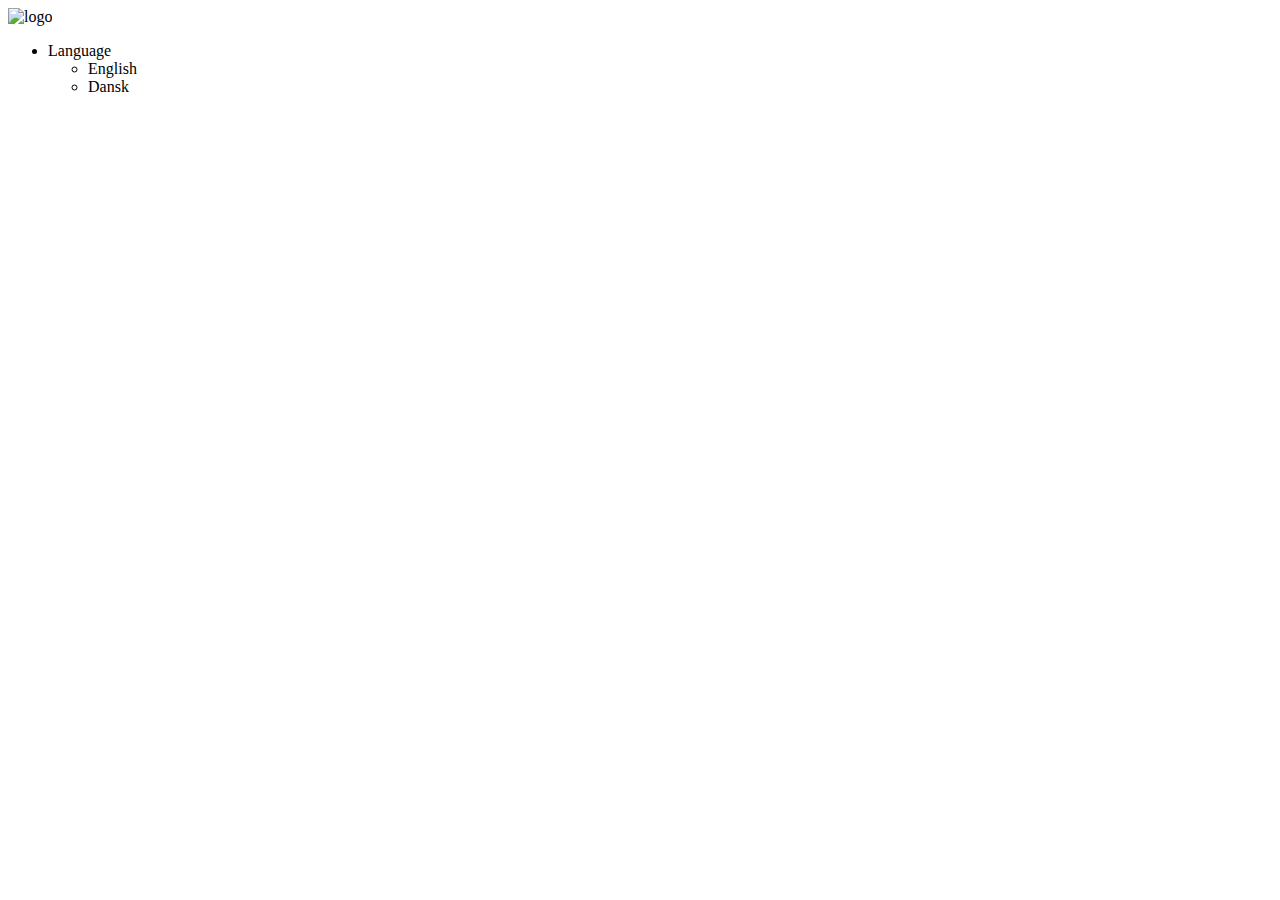
==== Aalborg Christmas Website/cabins.html @ e11cca78 "added cabins.html" ====
<!DOCTYPE html>
<html lang="en">
<head>
    <meta charset="UTF-8">
    <meta http-equiv="X-UA-Compatible" content="IE=edge">
    <meta name="viewport" content="width=device-width, initial-scale=1.0">
    <link rel="stylesheet" href="X" type="text/css">
    <title>Christmas Cabins</title>
</head>
<body>
    
    <!-- Navigation-->
    <header>
        <img src="xlogo" alt="logo">
        <nav>

            <ul>
                <li>Language
                    <ul>
                        <li>English</li>
                        <li>Dansk</li>
                    </ul>
                </li>
            </ul>
        </nav>
    </header>


</body>
</html>
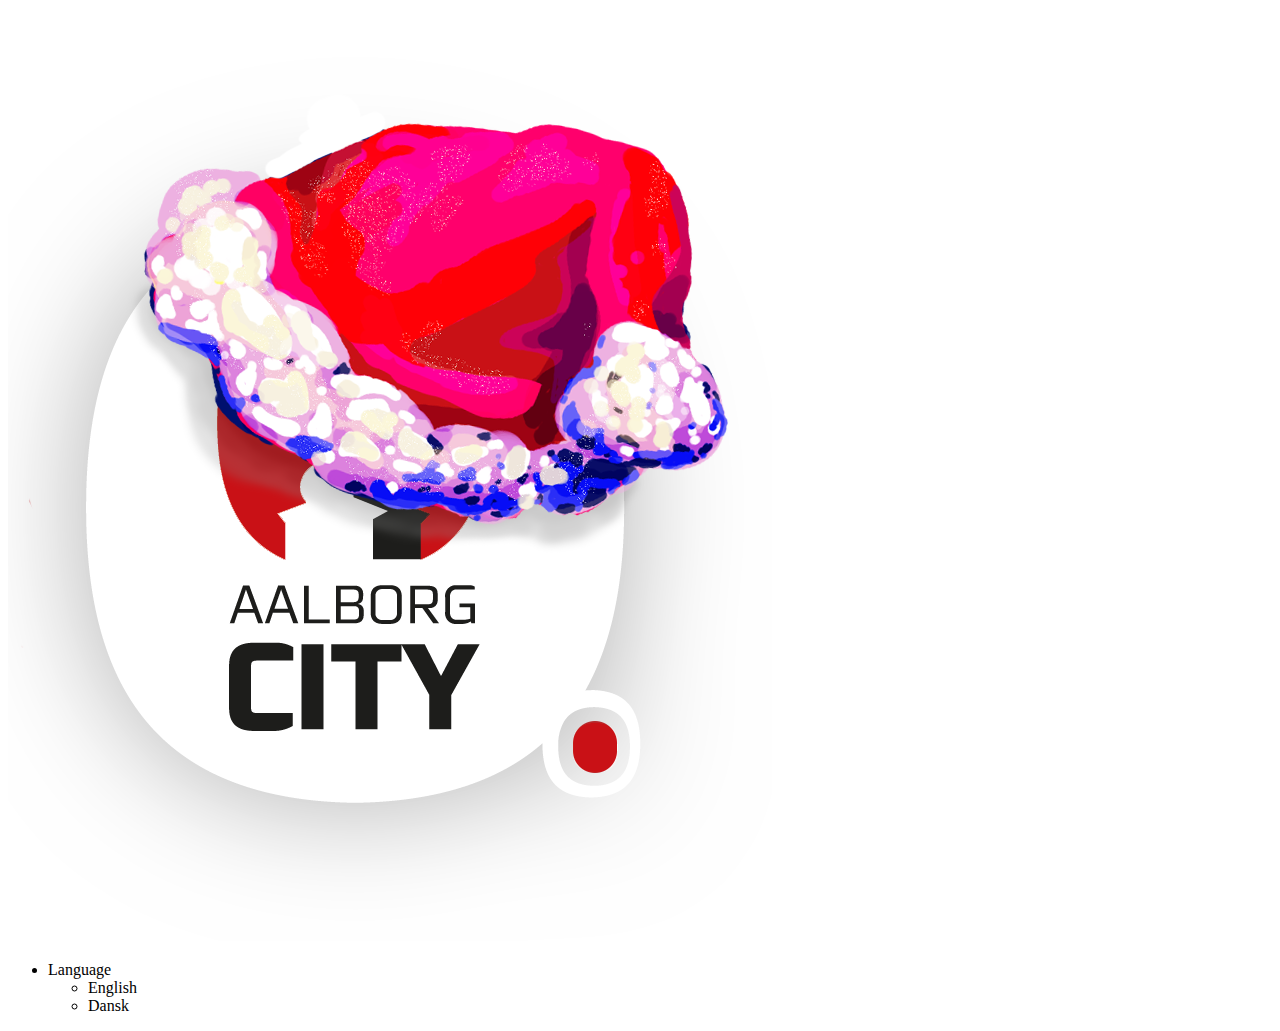
==== commit 0437e018: "Added events, history, place html, css for cabins" ====
--- a/Aalborg Christmas Website/cabins.html
+++ b/Aalborg Christmas Website/cabins.html
@@ -1,30 +1,36 @@
 <!DOCTYPE html>
 <html lang="en">
-<head>
-    <meta charset="UTF-8">
-    <meta http-equiv="X-UA-Compatible" content="IE=edge">
-    <meta name="viewport" content="width=device-width, initial-scale=1.0">
-    <link rel="stylesheet" href="X" type="text/css">
+  <head>
+    <meta charset="UTF-8" />
+    <meta http-equiv="X-UA-Compatible" content="IE=edge" />
+    <meta name="viewport" content="width=device-width, initial-scale=1.0" />
+    <link rel="stylesheet" href="X" type="text/css" />
     <title>Christmas Cabins</title>
-</head>
-<body>
-    
+  </head>
+  <body>
     <!-- Navigation-->
     <header>
-        <img src="xlogo" alt="logo">
-        <nav>
+      <div class="logo-box">
+        <img class="logo" src="icons/AalborgCityLogosantahat.png" alt="logo" />
+      </div>
+      <nav>
+        <ul>
+          <li>
+            Language
+            <ul>
+              <li>English</li>
+              <li>Dansk</li>
+            </ul>
+          </li>
+        </ul>
+      </nav>
+      
+      <figure class="guirland"></figure>
 
-            <ul>
-                <li>Language
-                    <ul>
-                        <li>English</li>
-                        <li>Dansk</li>
-                    </ul>
-                </li>
-            </ul>
-        </nav>
     </header>
 
-
-</body>
-</html>+    <main>
+        <!-- Main Section -->
+    </main>
+  </body>
+</html>
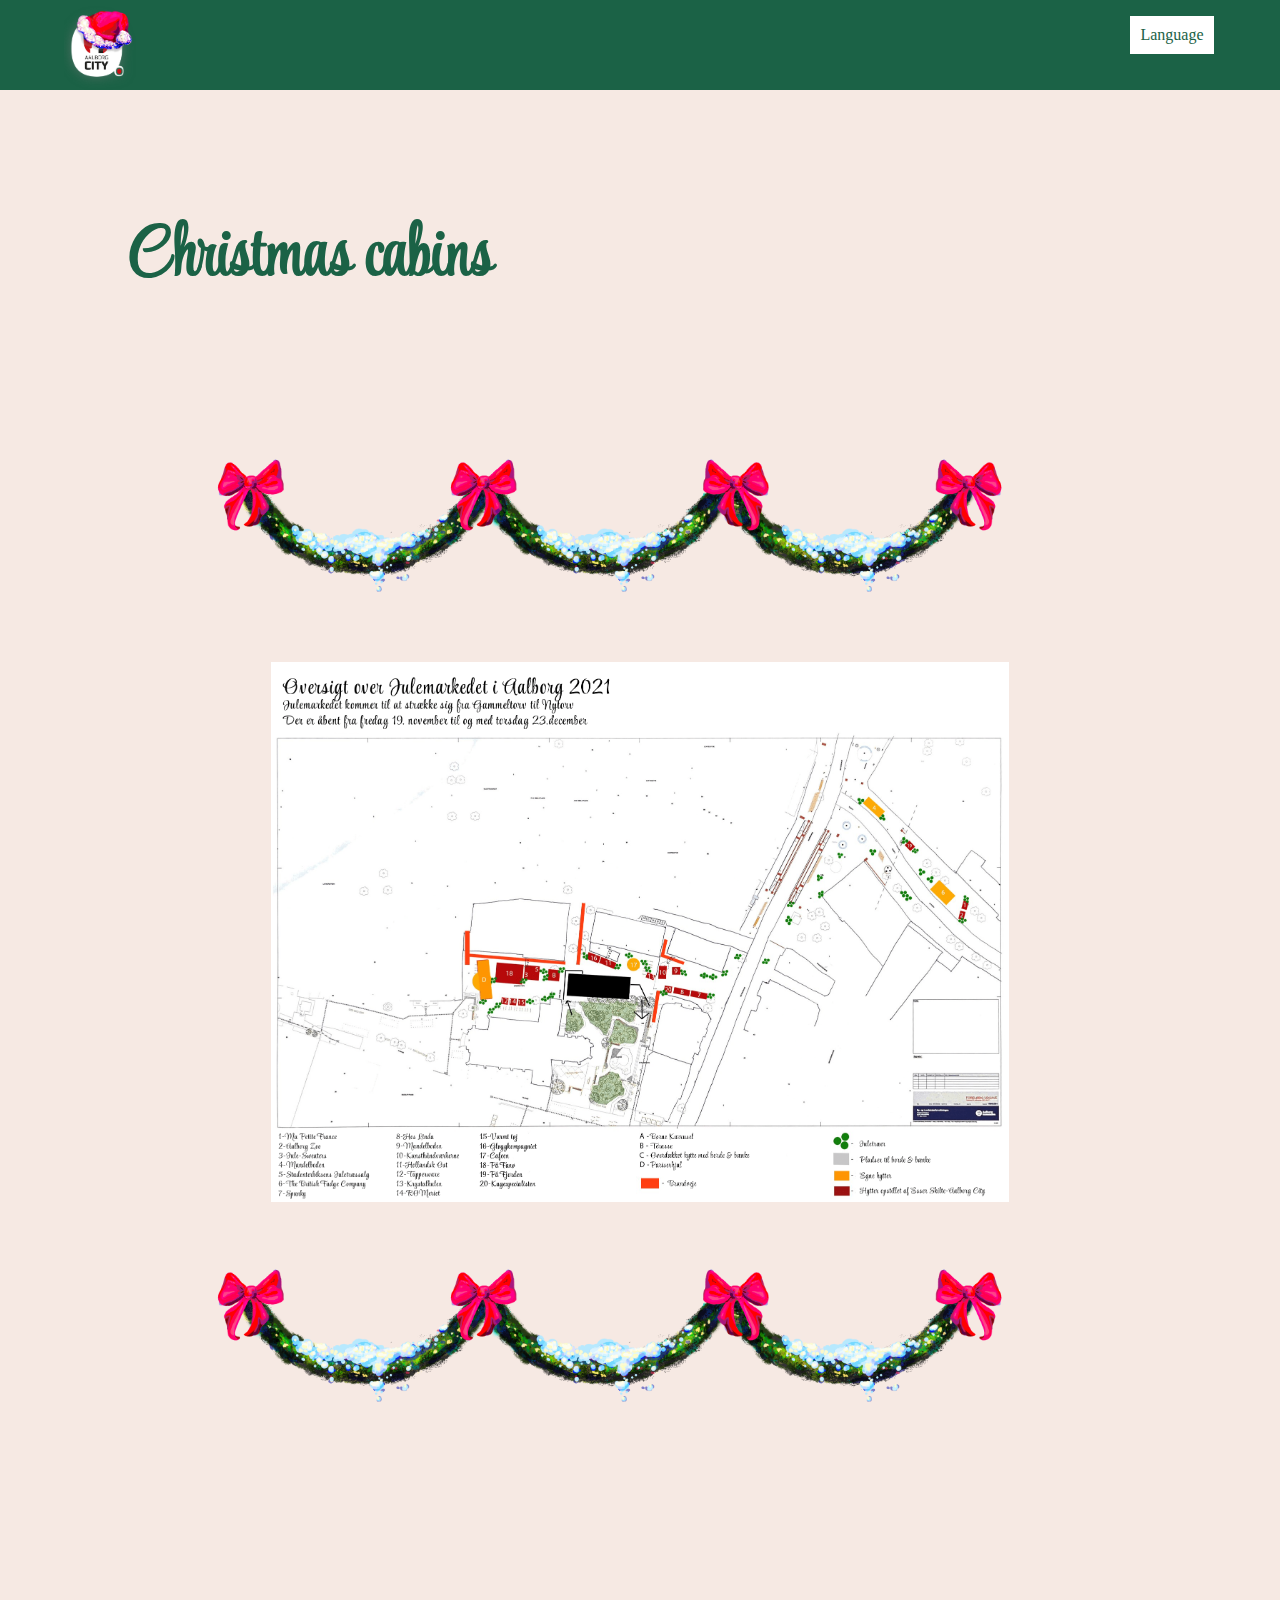
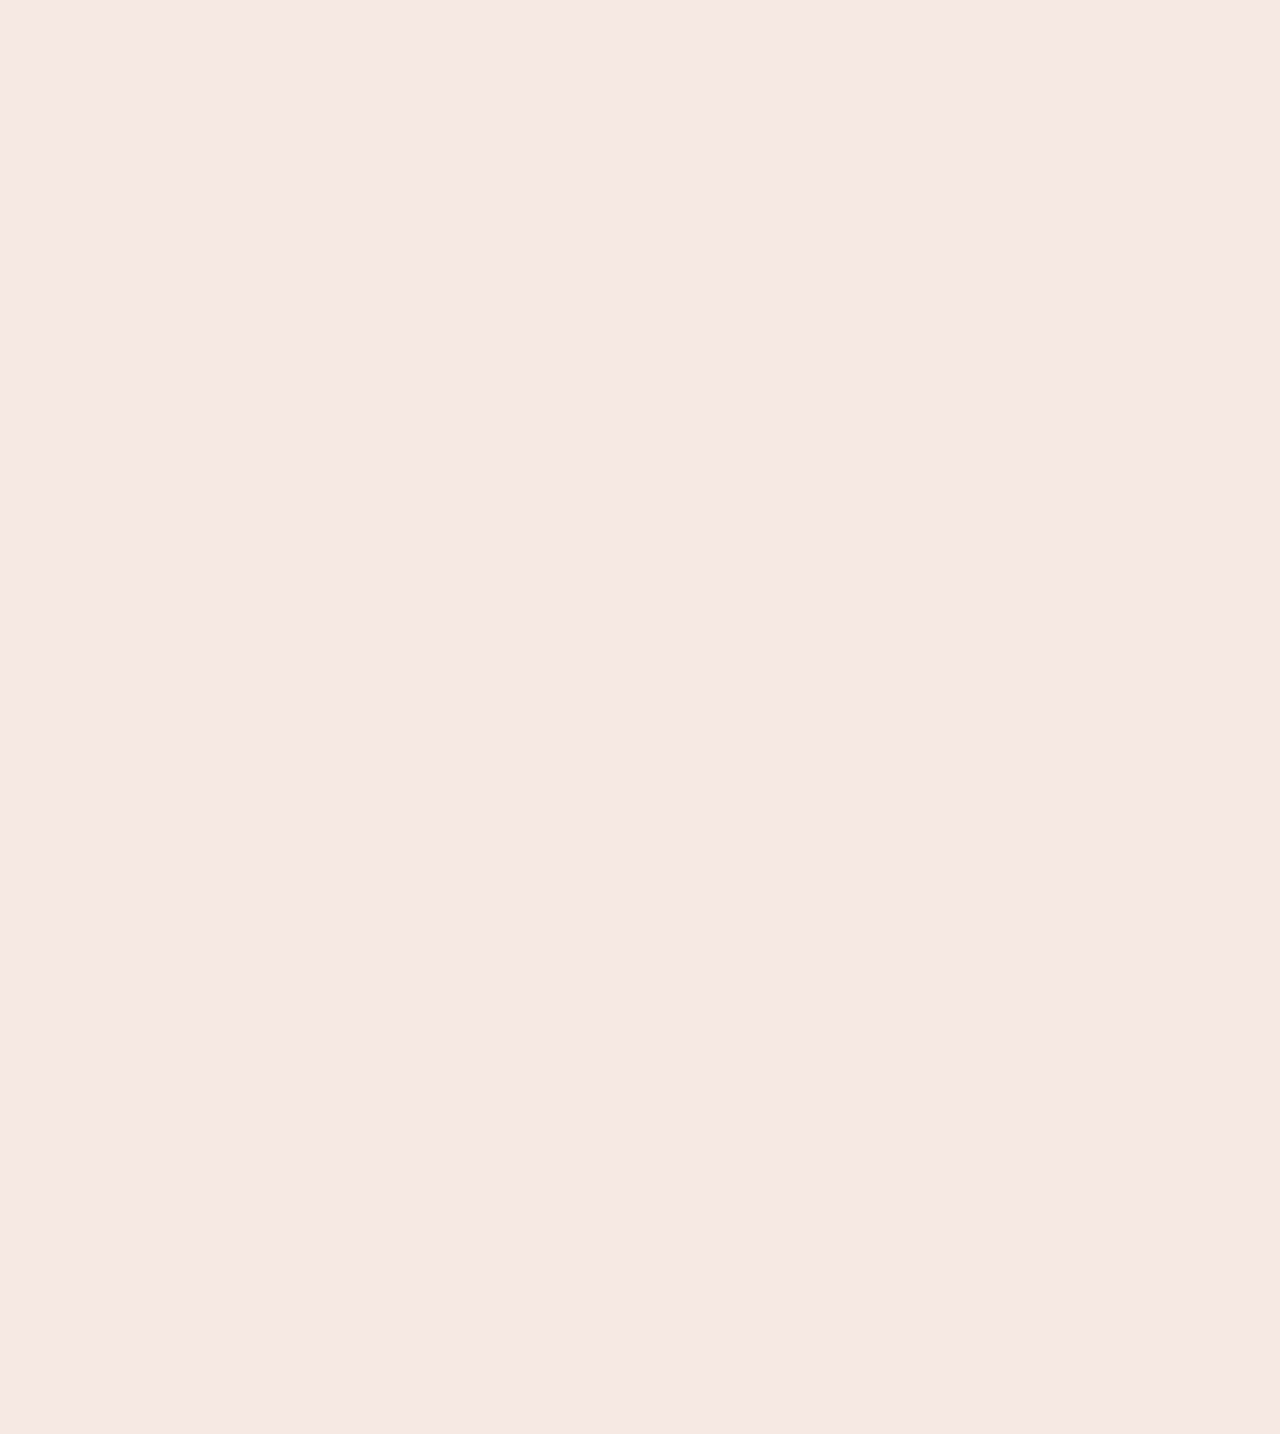
==== commit b2374f97: "added styling to the cabins page" ====
--- a/Aalborg Christmas Website/cabins.html
+++ b/Aalborg Christmas Website/cabins.html
@@ -4,7 +4,7 @@
     <meta charset="UTF-8" />
     <meta http-equiv="X-UA-Compatible" content="IE=edge" />
     <meta name="viewport" content="width=device-width, initial-scale=1.0" />
-    <link rel="stylesheet" href="X" type="text/css" />
+    <link rel="stylesheet" href="css/stylesheet-cabins.css" type="text/css" />
     <title>Christmas Cabins</title>
   </head>
   <body>
@@ -24,13 +24,79 @@
           </li>
         </ul>
       </nav>
-      
-      <figure class="guirland"></figure>
 
     </header>
 
     <main>
-        <!-- Main Section -->
+      <!-- Main Section -->
+      <h1>Christmas cabins</h1>
+      <figure class="guirland one"></figure>
+      <div class="map"><img src="img/mapcomp.png" alt="Aalborg Christmas market map" ></div>
+      <figure class="guirland two"></figure>
+
+      <div class="articles">
+      <article>
+        <figure class="stall-img-1"></figure>
+        <h3 class="stall-heading-1"></h3>
+        <p class="stall-text-1"></p>
+        <a href="" class="stall-button-1"></a>
+      </article>
+      <article>
+        <figure class="stall-img-2"></figure>
+        <h3 class="stall-heading-2"></h3>
+        <p class="stall-text-2"></p>
+        <a href="" class="stall-button-2"></a>
+      </article>
+      <article>
+        <figure class="stall-img-3"></figure>
+        <h3 class="stall-heading-3"></h3>
+        <p class="stall-text-3"></p>
+        <a href="" class="stall-button-3"></a>
+      </article>
+      <article>
+        <figure class="stall-img-4"></figure>
+        <h3 class="stall-heading-4"></h3>
+        <p class="stall-text-4"></p>
+        <a href="" class="stall-button-4"></a>
+      </article>
+      <article>
+        <figure class="stall-img-5"></figure>
+        <h3 class="stall-heading-5"></h3>
+        <p class="stall-text-5"></p>
+        <a href="" class="stall-button-5"></a>
+      </article>
+      <article>
+        <figure class="stall-img-6"></figure>
+        <h3 class="stall-heading-6"></h3>
+        <p class="stall-text-6"></p>
+        <a href="" class="stall-button-6"></a>
+      </article>
+      <article>
+        <figure class="stall-img-7"></figure>
+        <h3 class="stall-heading-7"></h3>
+        <p class="stall-text-7"></p>
+        <a href="" class="stall-button-7"></a>
+      </article>
+      <article>
+        <figure class="stall-img-8"></figure>
+        <h3 class="stall-heading-8"></h3>
+        <p class="stall-text-8"></p>
+        <a href="" class="stall-button-8"></a>
+      </article>
+      <article>
+        <figure class="stall-img-9"></figure>
+        <h3 class="stall-heading-9"></h3>
+        <p class="stall-text-9"></p>
+        <a href="" class="stall-button-9"></a>
+      </article>
+    </div>
     </main>
+    <footer>
+      <section class="icons">
+        <figure class="icon-facebook"><a href=""></a></figure>
+        <figure class="icon-instagram"><a href=""></a></figure>
+        <figure class="icon-web"><a href=""></a></figure>
+      </section>
+    </footer>
   </body>
 </html>
--- a/Aalborg Christmas Website/css/stylesheet-cabins.css
+++ b/Aalborg Christmas Website/css/stylesheet-cabins.css
@@ -0,0 +1,139 @@
+@import url('https://fonts.googleapis.com/css2?family=Style+Script&display=swap');
+
+body {
+  margin: 0;
+  padding: 0;
+  display: grid;
+  grid-template-columns: 10vw 1fr 10vw;
+  grid-template-rows: 10vh 300vh 20vh;
+  grid-template-areas:
+    "header header header"
+    ". main ."
+    "footer footer footer";
+  grid-row-gap: 2rem;
+  background-color: #f6e9e3;
+}
+.guirland {
+  background-image: url(../icons/guirlandsnowy.png);
+  background-repeat: no-repeat;
+  background-size: contain;
+  background-position: center;
+  margin: 0;
+  padding: 0;
+}
+
+/*header*/
+header {
+  grid-area: header;
+  /*position: fixed;*/
+  display: grid;
+  grid-template-columns: 5vw 10vw 1fr 10vw 5vw;
+  grid-template-rows: 1fr 1fr;
+  grid-template-areas:
+    ". logo . language ."
+    ". logo . . .";
+
+  background-color: #1b6246;
+}
+header > nav {
+  grid-area: language;
+}
+
+.logo-box {
+  grid-area: logo;
+}
+.logo {
+  width: 8vh;
+  height: 10vh;
+  justify-self: center;
+}
+
+
+nav ul {
+  list-style-type: none;
+}
+
+nav li {
+  padding: 10px;
+  background-color: #ffffff;
+  justify-self: center;
+  text-align: center;
+  transition: 0.3s ease-in;
+  color: #1b6246;
+}
+
+nav > ul > li > ul > li {
+  margin-top: 15px;
+}
+
+nav > ul > li > ul {
+  display: none;
+}
+
+nav > ul > li:hover {
+  cursor: pointer;
+  background-color: #1b6246;
+  color: #ffffff;
+}
+
+nav > ul > li:hover > ul {
+  display: contents;
+}
+
+nav > ul > li > ul > li:hover {
+  background-color: #1b6246;
+  color: #ffffff;
+}
+
+/*main*/
+main {
+  grid-area: main;
+  
+  display: grid;
+  grid-template-columns: 1fr;
+  grid-template-rows: 30vh 30vh 60vh 30vh 1fr;
+  grid-template-areas: 
+  "title" 
+  "guirland1" 
+  "map" 
+  "guirland2" 
+  "articles";
+}
+
+h1 {
+  grid-area: title;
+  font-size: 70px;
+  color: #1b6246;
+  font-family: "Style Script", cursive;
+  padding: 0;
+  margin: 0;
+  align-self: center;
+}
+
+.guirland.one {
+  grid-area: guirland1;
+}
+.guirland.two {
+    grid-area: guirland2;
+  }
+
+.map {
+  grid-area: map;
+  justify-self: center;
+  margin: 0;
+  padding: 0;
+}
+
+.map > img {
+    max-width: 80vw ;
+    max-height: 60vh;
+  }
+
+.articles {
+  grid-area: articles;
+}
+
+/*footer*/
+footer {
+  grid-area: footer;
+}
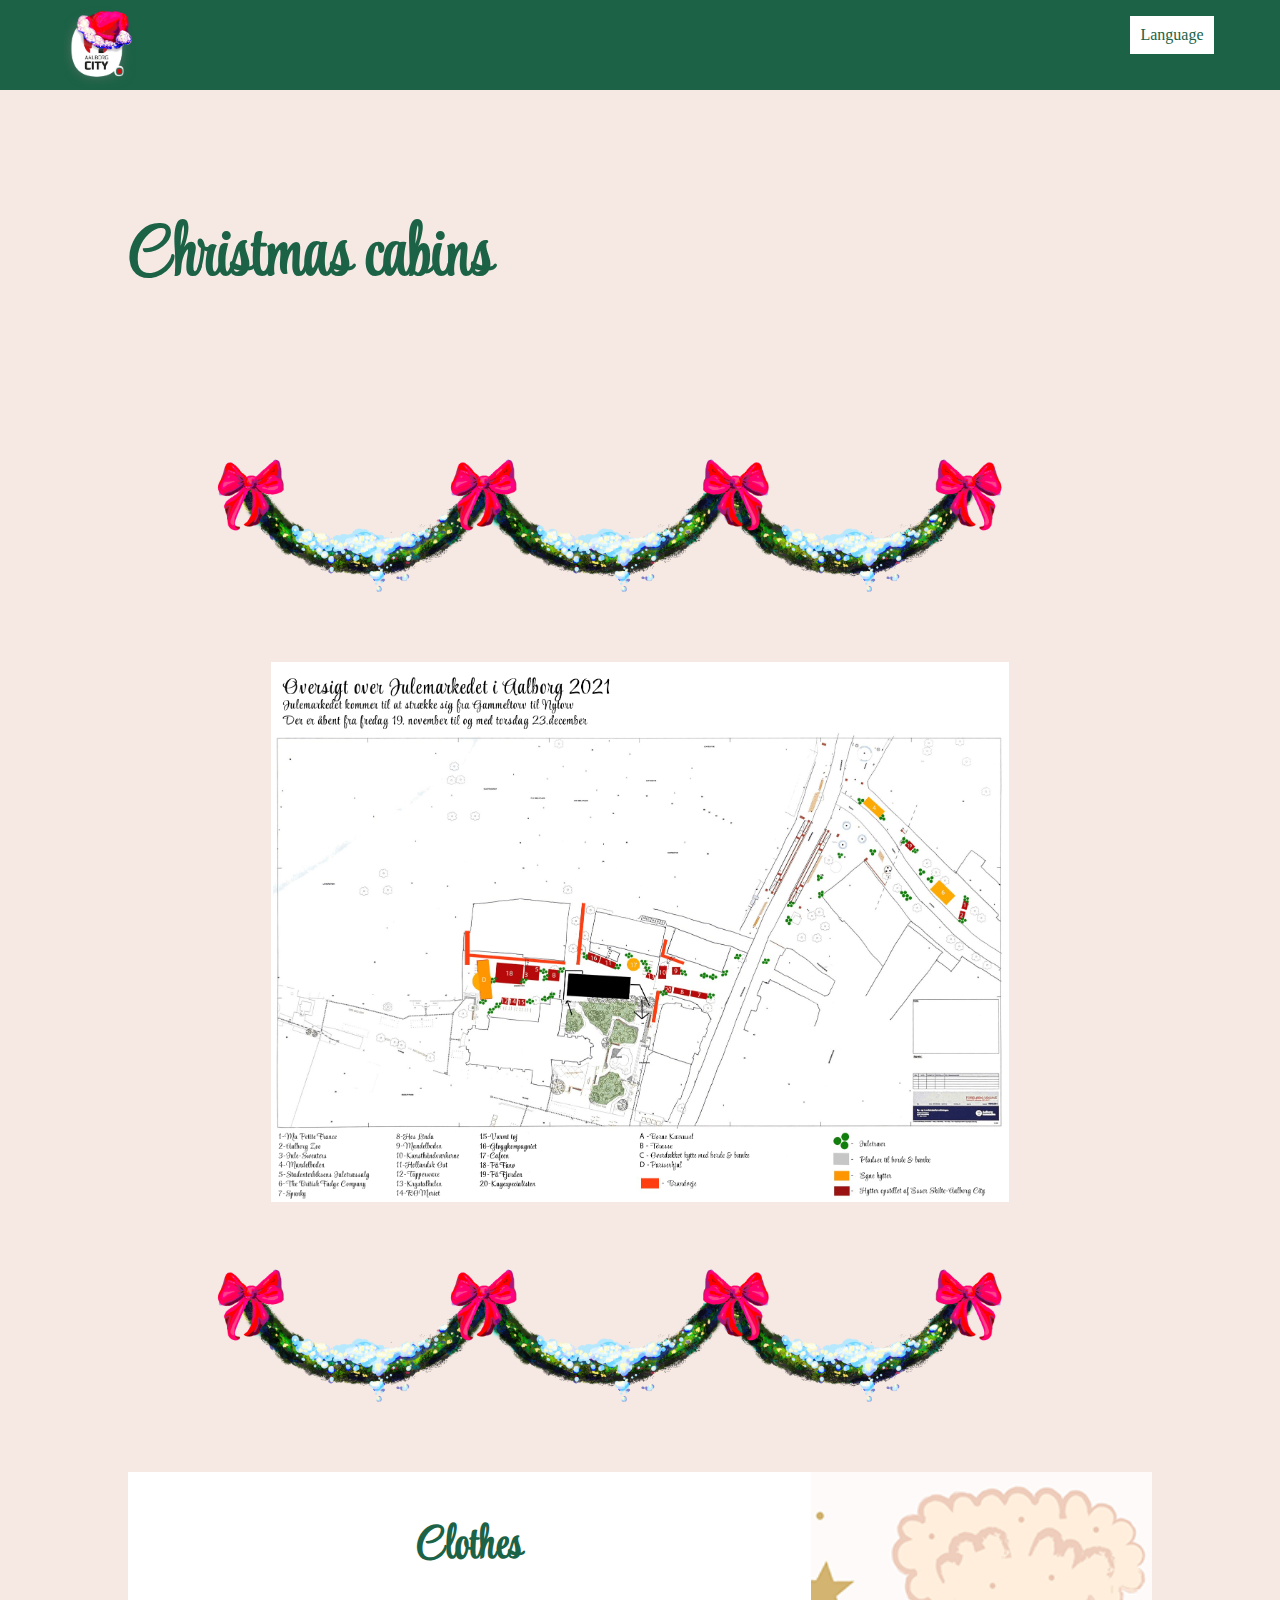
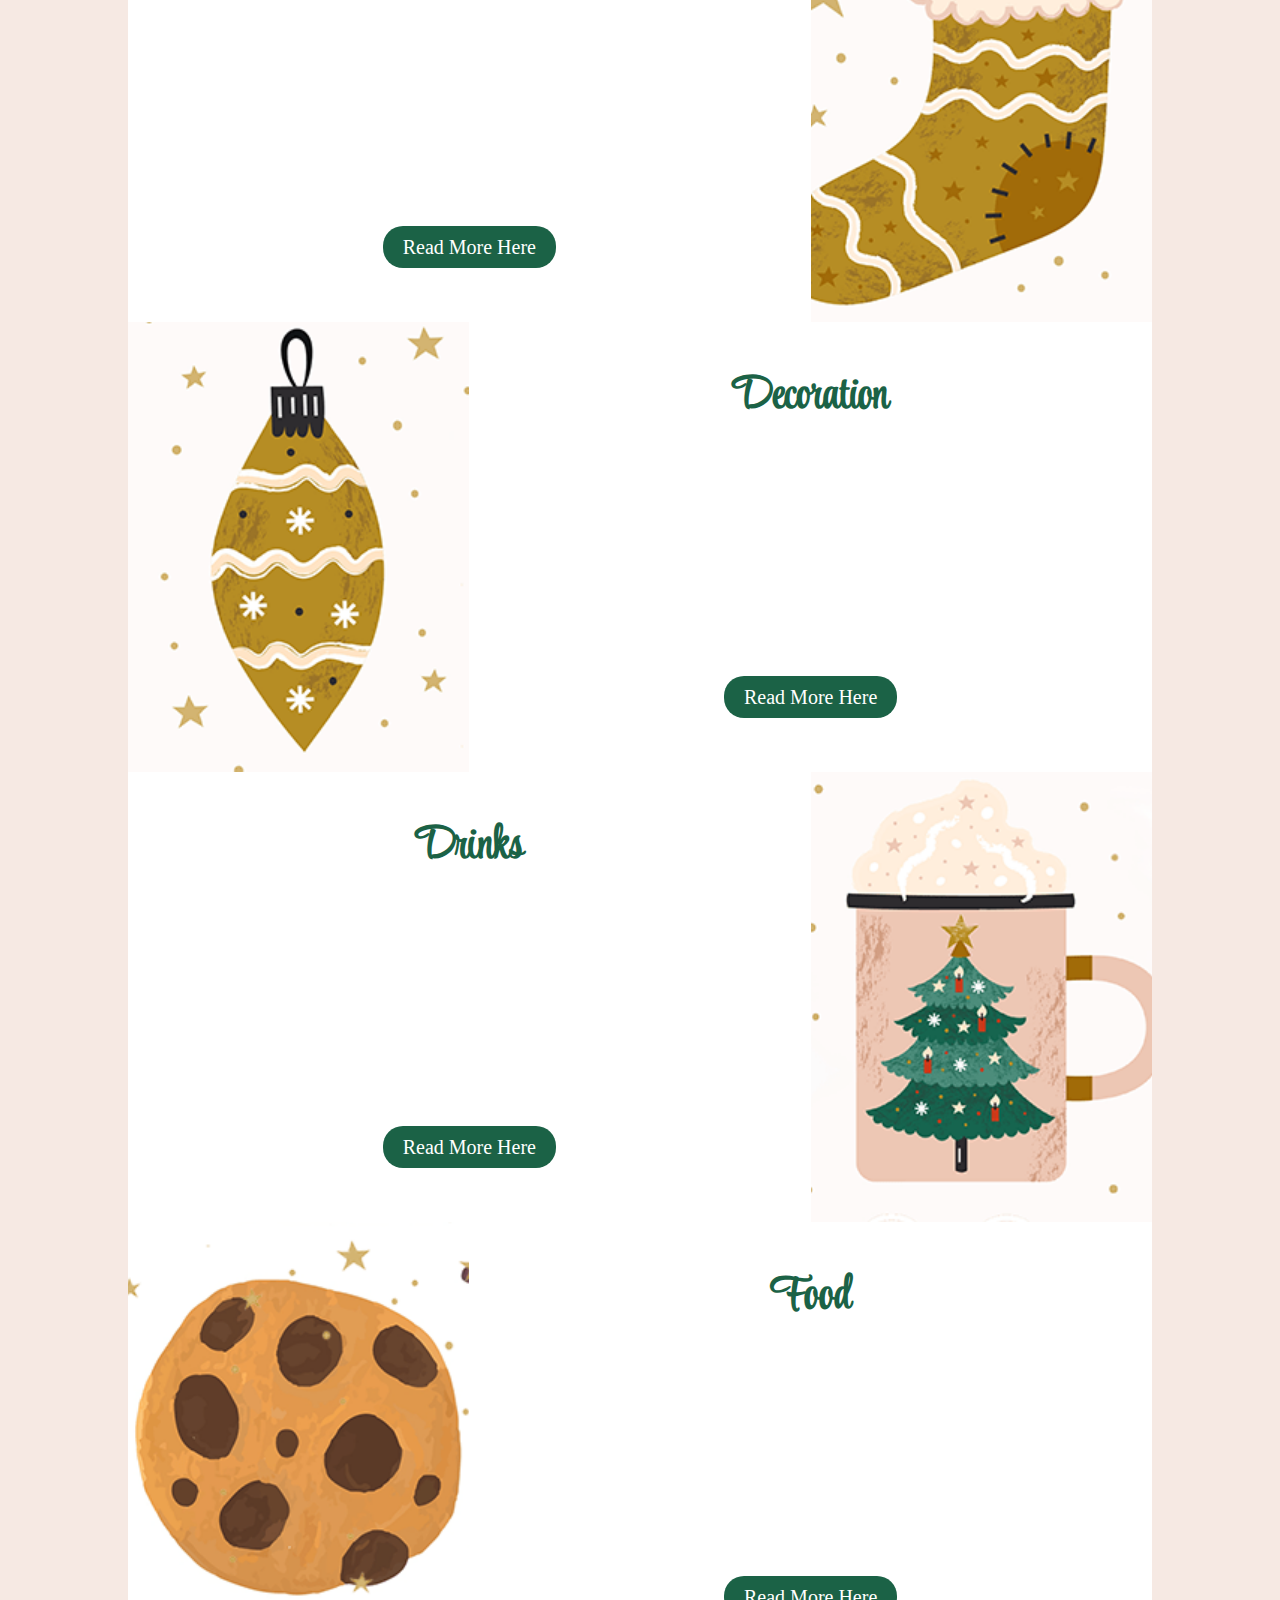
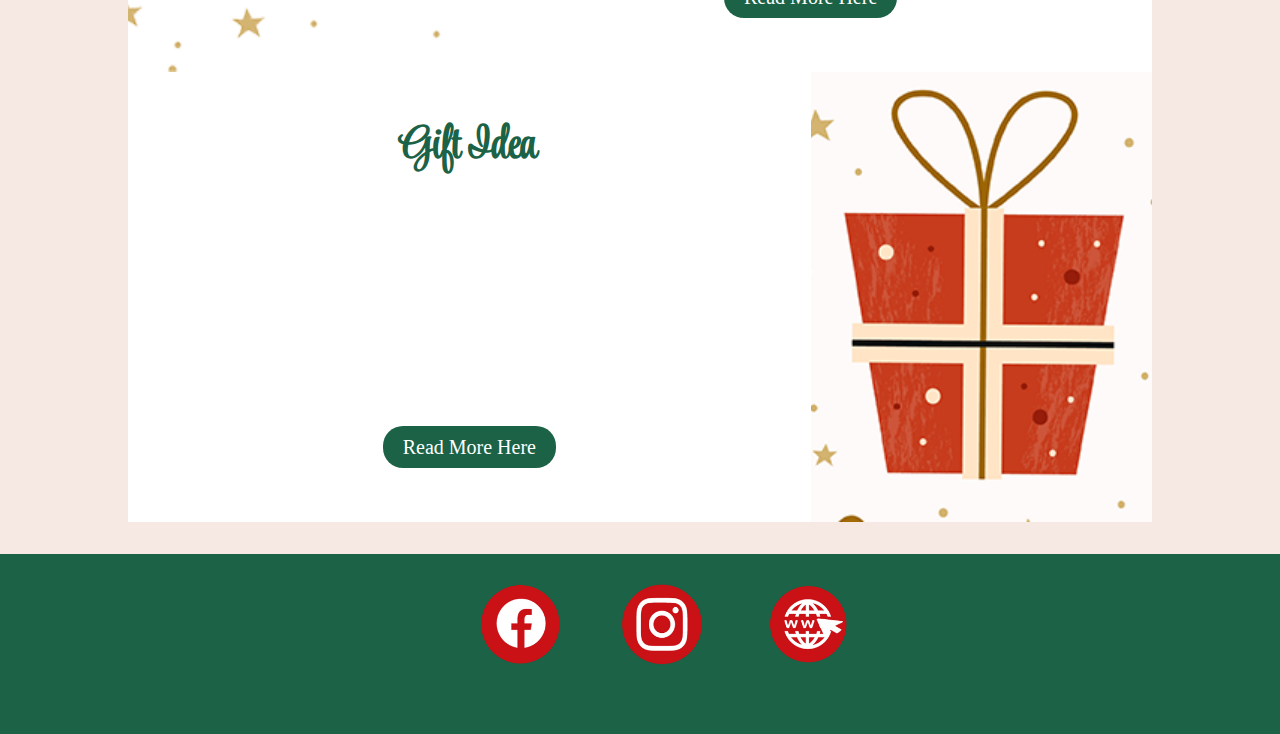
==== commit cfe47212: "added further styling to the cabims page made pages for the rest of the cabin" ====
--- a/Aalborg Christmas Website/cabins.html
+++ b/Aalborg Christmas Website/cabins.html
@@ -35,59 +35,35 @@
       <figure class="guirland two"></figure>
 
       <div class="articles">
-      <article>
+      <article class="article-one">
         <figure class="stall-img-1"></figure>
-        <h3 class="stall-heading-1"></h3>
+        <h3 class="stall-heading">Clothes</h3>
         <p class="stall-text-1"></p>
-        <a href="" class="stall-button-1"></a>
+        <div class="button"><a href="cabins/clothes.html">read more here</a></div>
       </article>
-      <article>
+      <article class="article-two even">
         <figure class="stall-img-2"></figure>
-        <h3 class="stall-heading-2"></h3>
+        <h3 class="stall-heading">Decoration</h3>
         <p class="stall-text-2"></p>
-        <a href="" class="stall-button-2"></a>
+        <div class="button"><a href="cabins/decorations.html">read more here</a></div>
       </article>
-      <article>
+      <article class="article-three">
         <figure class="stall-img-3"></figure>
-        <h3 class="stall-heading-3"></h3>
+        <h3 class="stall-heading">Drinks</h3>
         <p class="stall-text-3"></p>
-        <a href="" class="stall-button-3"></a>
+        <div class="button"><a href="cabins/drinks.html">read more here</a></div>
       </article>
-      <article>
+      <article class="article-four even">
         <figure class="stall-img-4"></figure>
-        <h3 class="stall-heading-4"></h3>
+        <h3 class="stall-heading">Food</h3>
         <p class="stall-text-4"></p>
-        <a href="" class="stall-button-4"></a>
+        <div class="button"><a href="cabins/food.html">read more here</a></div>
       </article>
-      <article>
+      <article class="article-five">
         <figure class="stall-img-5"></figure>
-        <h3 class="stall-heading-5"></h3>
+        <h3 class="stall-heading">Gift Idea</h3>
         <p class="stall-text-5"></p>
-        <a href="" class="stall-button-5"></a>
-      </article>
-      <article>
-        <figure class="stall-img-6"></figure>
-        <h3 class="stall-heading-6"></h3>
-        <p class="stall-text-6"></p>
-        <a href="" class="stall-button-6"></a>
-      </article>
-      <article>
-        <figure class="stall-img-7"></figure>
-        <h3 class="stall-heading-7"></h3>
-        <p class="stall-text-7"></p>
-        <a href="" class="stall-button-7"></a>
-      </article>
-      <article>
-        <figure class="stall-img-8"></figure>
-        <h3 class="stall-heading-8"></h3>
-        <p class="stall-text-8"></p>
-        <a href="" class="stall-button-8"></a>
-      </article>
-      <article>
-        <figure class="stall-img-9"></figure>
-        <h3 class="stall-heading-9"></h3>
-        <p class="stall-text-9"></p>
-        <a href="" class="stall-button-9"></a>
+        <div class="button"><a href="cabins/giftIdeas.html">read more here</a></div>
       </article>
     </div>
     </main>
--- a/Aalborg Christmas Website/css/stylesheet-cabins.css
+++ b/Aalborg Christmas Website/css/stylesheet-cabins.css
@@ -1,11 +1,11 @@
-@import url('https://fonts.googleapis.com/css2?family=Style+Script&display=swap');
+@import url("https://fonts.googleapis.com/css2?family=Style+Script&display=swap");
 
 body {
   margin: 0;
   padding: 0;
   display: grid;
   grid-template-columns: 10vw 1fr 10vw;
-  grid-template-rows: 10vh 300vh 20vh;
+  grid-template-rows: 10vh 400vh 20vh;
   grid-template-areas:
     "header header header"
     ". main ."
@@ -25,7 +25,6 @@
 /*header*/
 header {
   grid-area: header;
-  /*position: fixed;*/
   display: grid;
   grid-template-columns: 5vw 10vw 1fr 10vw 5vw;
   grid-template-rows: 1fr 1fr;
@@ -48,7 +47,6 @@
   justify-self: center;
 }
 
-
 nav ul {
   list-style-type: none;
 }
@@ -88,16 +86,16 @@
 /*main*/
 main {
   grid-area: main;
-  
+
   display: grid;
   grid-template-columns: 1fr;
   grid-template-rows: 30vh 30vh 60vh 30vh 1fr;
-  grid-template-areas: 
-  "title" 
-  "guirland1" 
-  "map" 
-  "guirland2" 
-  "articles";
+  grid-template-areas:
+    "title"
+    "guirland1"
+    "map"
+    "guirland2"
+    "articles";
 }
 
 h1 {
@@ -114,8 +112,8 @@
   grid-area: guirland1;
 }
 .guirland.two {
-    grid-area: guirland2;
-  }
+  grid-area: guirland2;
+}
 
 .map {
   grid-area: map;
@@ -125,15 +123,187 @@
 }
 
 .map > img {
-    max-width: 80vw ;
-    max-height: 60vh;
-  }
+  max-width: 80vw;
+  max-height: 60vh;
+}
 
 .articles {
   grid-area: articles;
+  background-color: #ffffff;
+
+  display: grid;
+  grid-template-columns: 1fr;
+  grid-template-rows: 1fr 1fr 1fr 1fr 1fr;
+  grid-template-areas:
+    "article1"
+    "article2"
+    "article3"
+    "article4"
+    "article5";
+  margin: 0;
+  padding: 0;
+}
+
+main > div > article {
+  display: grid;
+  grid-template-columns: 1fr 1fr 1fr;
+  grid-template-rows: 1fr 1fr 1fr;
+  grid-template-areas:
+    "stall-heading stall-heading stall-img"
+    "stall-text stall-text stall-img"
+    "stall-button stall-button stall-img";
+  margin: 0;
+  padding: 0;
+}
+
+.even {
+  grid-template-areas:
+    "stall-img stall-heading stall-heading"
+    "stall-img stall-text stall-text" "stall-img stall-button stall-button";
+}
+
+.articles > article > h3 {
+  grid-area: stall-heading;
+  font-size: 46px;
+  color: #1b6246;
+  font-family: 'Style Script', cursive;
+  margin: 0;
+  padding: 0;
+  align-self: center;
+  justify-self: center;
+}
+
+.articles > article > p {
+  grid-area: stall-text;
+}
+
+.articles > article > .button {
+  grid-area: stall-button;
+  align-self: center;
+  justify-self: center;
+}
+
+.articles > article > .button > a {
+  text-decoration: none;
+  color: #ffffff;
+  background-color: #1b6246;
+  padding: 10px 20px;
+  border-radius: 20px;
+  transition: 0.3s ease-in;
+  font-size: 20px;
+  text-transform: capitalize;
+}
+
+.articles > article > .button > a:hover {
+  text-decoration: none;
+  color: #c91116;
+  background-color: #c5ad9d;
+}
+
+.articles > article > figure {
+  grid-area: stall-img;
+}
+
+.article-one {
+  grid-area: article1;
+}
+
+.article-two {
+  grid-area: article2;
+}
+
+.article-three {
+  grid-area: article3;
+}
+
+.article-four {
+  grid-area: article4;
+}
+
+.article-five {
+  grid-area: article5;
+}
+
+
+
+.articles > article > figure {
+  margin: 0;
+  padding: 0;
+}
+
+.stall-img-1 {
+  background-image: url(../icons/cabins/clothes.png);
+  background-size: cover;
+  background-position: center;
+  background-repeat: no-repeat;
+}
+
+.stall-img-2 {
+  background-image: url(../icons/cabins/decorations.png);
+  background-size: cover;
+  background-position: center;
+  background-repeat: no-repeat;
+}
+
+.stall-img-3 {
+  background-image: url(../icons/cabins/drinks.png);
+  background-size: cover;
+  background-position: center;
+  background-repeat: no-repeat;
+}
+
+.stall-img-4 {
+  background-image: url(../icons/cabins/food.png);
+  background-size: cover;
+  background-position: center;
+  background-repeat: no-repeat;
+}
+
+.stall-img-5 {
+  background-image: url(../icons/cabins/tupperware.png);
+  background-size: cover;
+  background-position: center;
+  background-repeat: no-repeat;
 }
 
 /*footer*/
 footer {
   grid-area: footer;
-}
+  background-color: #1b6246;
+}
+
+.icons {
+  display: grid;
+  grid-template-columns: 1fr 10vw 10vw 10vw 1fr;
+  grid-template-rows: 1fr;
+  grid-template-areas: ". icon-facebook icon-instagram icon-web .";
+  column-gap: 1vw;
+}
+
+.icon-facebook {
+  grid-area: icon-facebook;
+  background-image: url(../icons/FB.png);
+  background-repeat: no-repeat;
+  background-size: cover;
+  background-position: center;
+  width: 100px;
+  height: 100px;
+}
+.icon-instagram {
+  grid-area: icon-instagram;
+  background-image: url(../icons/IG.png);
+  background-repeat: no-repeat;
+  background-size: cover;
+  background-position: center;
+  width: 100px;
+  height: 100px;
+}
+.icon-web {
+  grid-area: icon-web;
+  background-image: url(../icons/Aalborgweb.png);
+  background-repeat: no-repeat;
+  background-size: cover;
+  background-position: center;
+  width: 100px;
+  height: 100px;
+}
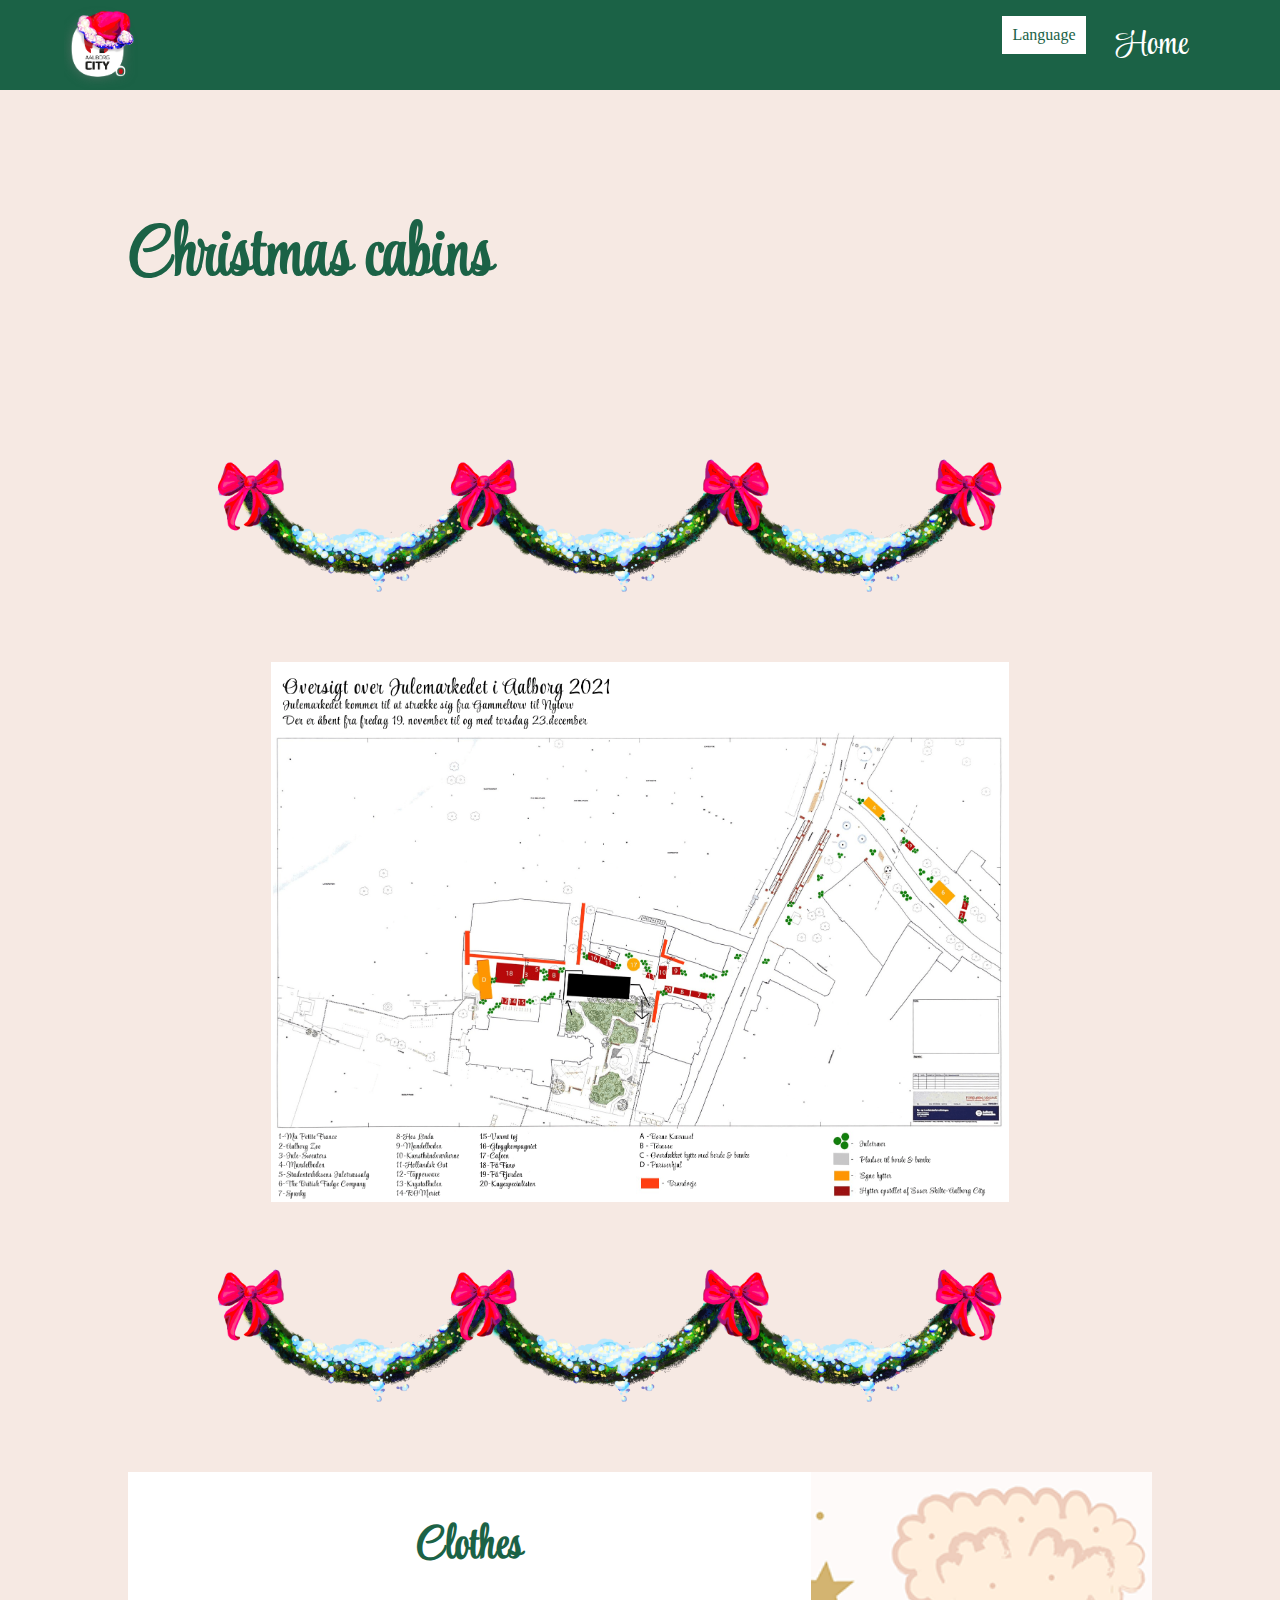
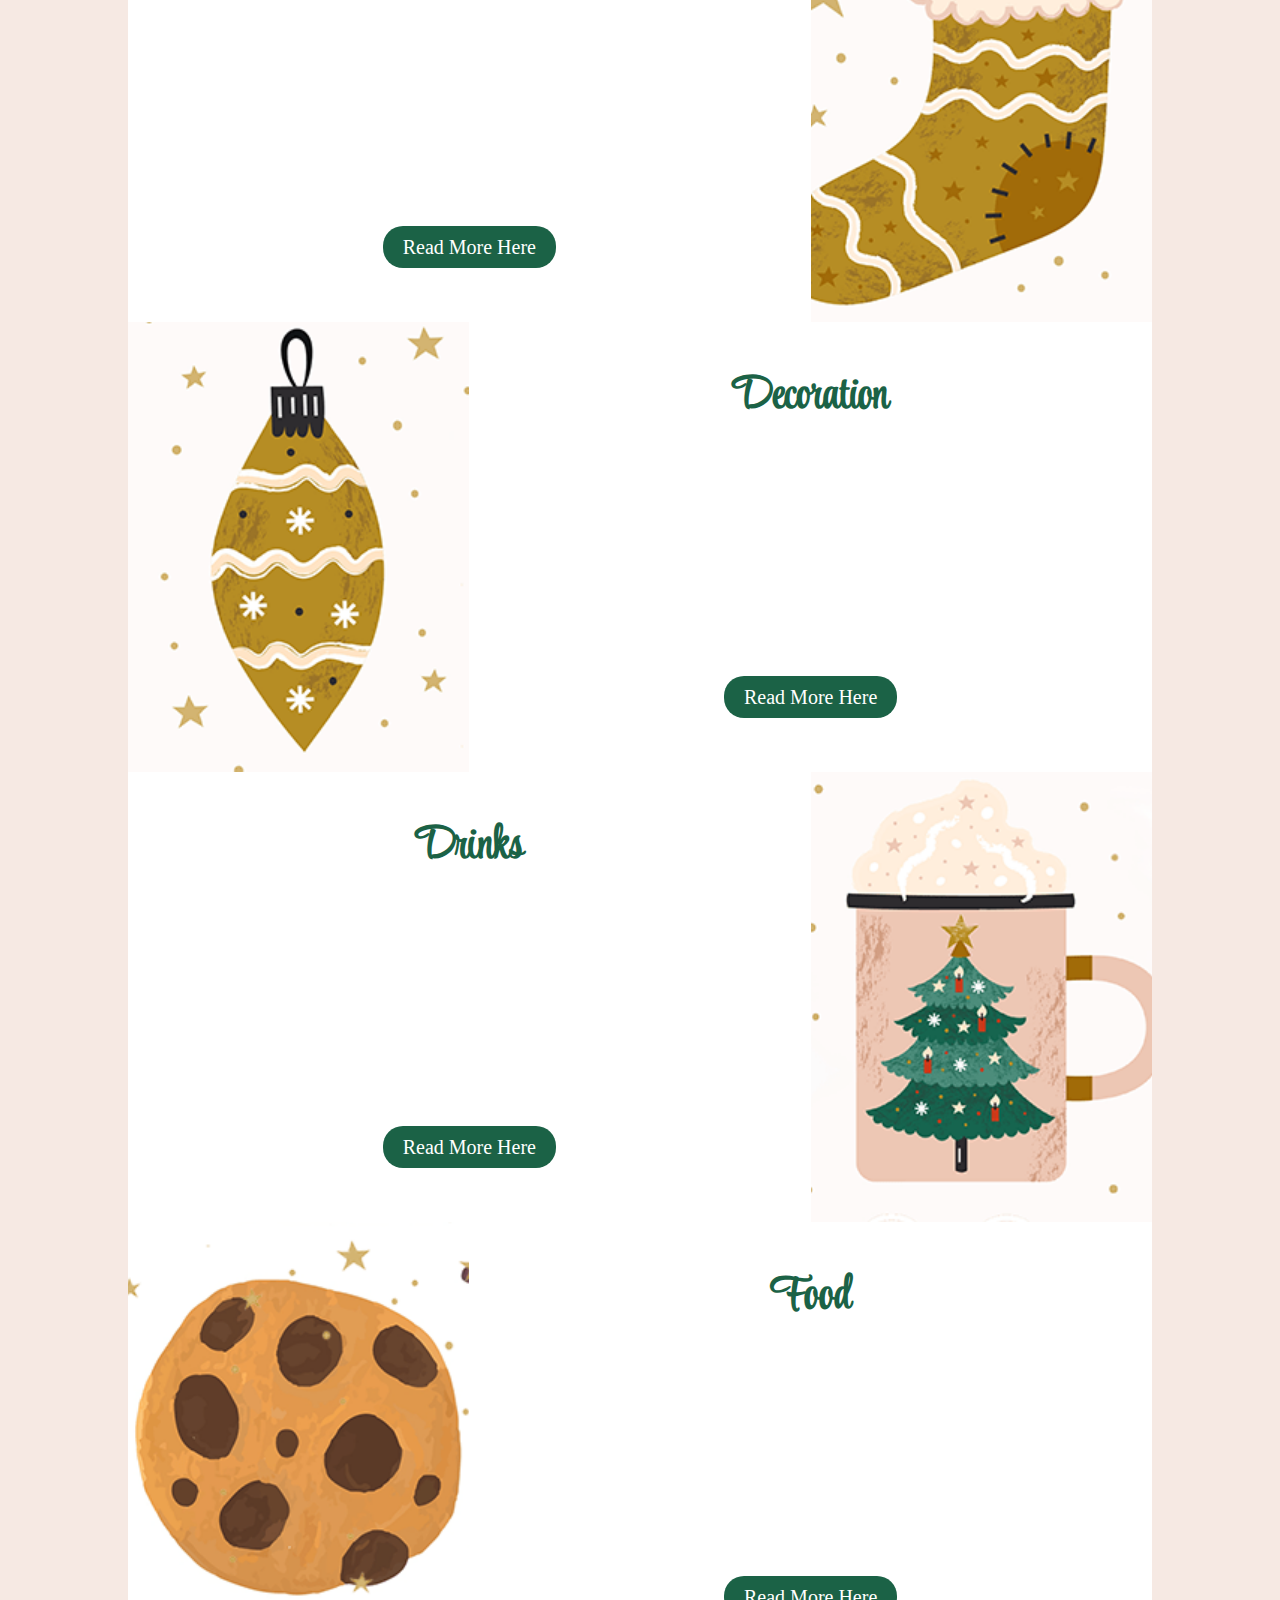
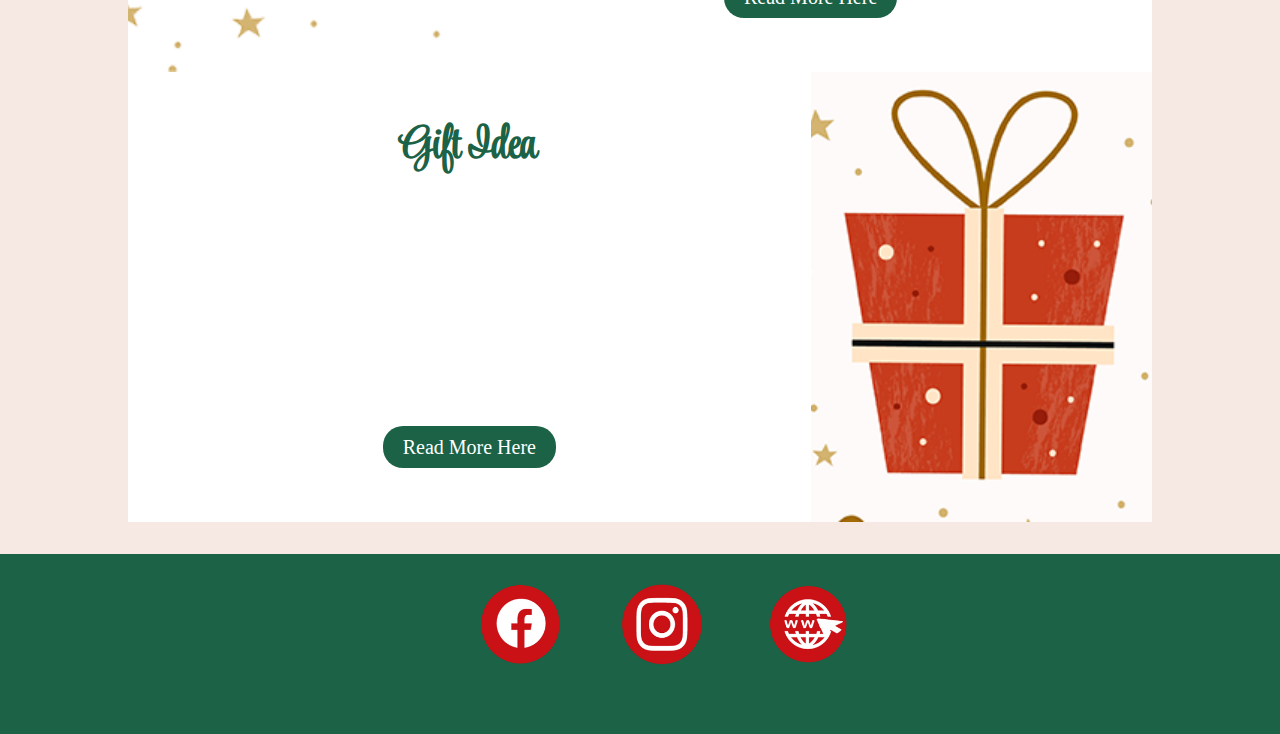
==== commit 4469b36f: "styled events page added home button" ====
--- a/Aalborg Christmas Website/cabins.html
+++ b/Aalborg Christmas Website/cabins.html
@@ -24,6 +24,8 @@
           </li>
         </ul>
       </nav>
+
+      <div class="home"><a href="index.html">Home</a></div>
 
     </header>
 
--- a/Aalborg Christmas Website/css/stylesheet-cabins.css
+++ b/Aalborg Christmas Website/css/stylesheet-cabins.css
@@ -24,64 +24,90 @@
 
 /*header*/
 header {
-  grid-area: header;
-  display: grid;
-  grid-template-columns: 5vw 10vw 1fr 10vw 5vw;
-  grid-template-rows: 1fr 1fr;
-  grid-template-areas:
-    ". logo . language ."
-    ". logo . . .";
-
-  background-color: #1b6246;
-}
-header > nav {
-  grid-area: language;
-}
-
-.logo-box {
-  grid-area: logo;
-}
-.logo {
-  width: 8vh;
-  height: 10vh;
-  justify-self: center;
-}
-
-nav ul {
-  list-style-type: none;
-}
-
-nav li {
-  padding: 10px;
-  background-color: #ffffff;
-  justify-self: center;
-  text-align: center;
-  transition: 0.3s ease-in;
-  color: #1b6246;
-}
-
-nav > ul > li > ul > li {
-  margin-top: 15px;
-}
-
-nav > ul > li > ul {
-  display: none;
-}
-
-nav > ul > li:hover {
-  cursor: pointer;
-  background-color: #1b6246;
-  color: #ffffff;
-}
-
-nav > ul > li:hover > ul {
-  display: contents;
-}
-
-nav > ul > li > ul > li:hover {
-  background-color: #1b6246;
-  color: #ffffff;
-}
+    grid-area: header;
+    display: grid;
+    grid-template-columns: 5vw 10vw 1fr 10vw 10vw 5vw;
+    grid-template-rows: 1fr 1fr;
+    grid-template-areas:
+      ". logo . language home ."
+      ". logo . language home .";
+  
+    background-color: #1b6246;
+  }
+  header > nav {
+    grid-area: language;
+    justify-self: center;
+  }
+  
+  .logo-box {
+    grid-area: logo;
+  }
+  .logo {
+    max-width: 10vh;
+  max-height: 10vh;
+    justify-self: center;
+  }
+  
+  nav ul {
+    list-style-type: none;
+  }
+  
+  nav li {
+    padding: 10px;
+    background-color: #ffffff;
+    justify-self: center;
+    text-align: center;
+    transition: 0.3s ease-in;
+    color: #1b6246;
+  }
+  
+  nav > ul > li > ul > li {
+    margin-top: 15px;
+  }
+  
+  nav > ul > li > ul {
+    display: none;
+  }
+  
+  nav > ul > li:hover {
+    cursor: pointer;
+    background-color: #1b6246;
+    color: #ffffff;
+  }
+  
+  nav > ul > li:hover > ul {
+    display: contents;
+  }
+  
+  nav > ul > li > ul > li:hover {
+    background-color: #1b6246;
+    color: #ffffff;
+  }
+  
+  .home {
+      grid-area: home;
+      align-self: center;
+      justify-self: center;
+      transition: 0.3s ease-in;
+  }
+  
+  .home > a {
+  
+    font-size: 36px;
+    color: #ffffff;
+    font-family: "Style Script", cursive;
+    padding: 0;
+    margin: 0;
+    padding: 5px 10px;
+    border-radius: 4px;
+    text-decoration: none;
+  }
+  
+  .home:hover > a {
+      background-color: #ffffff;
+      color: #82a396;  
+  }
+  
 
 /*main*/
 main {
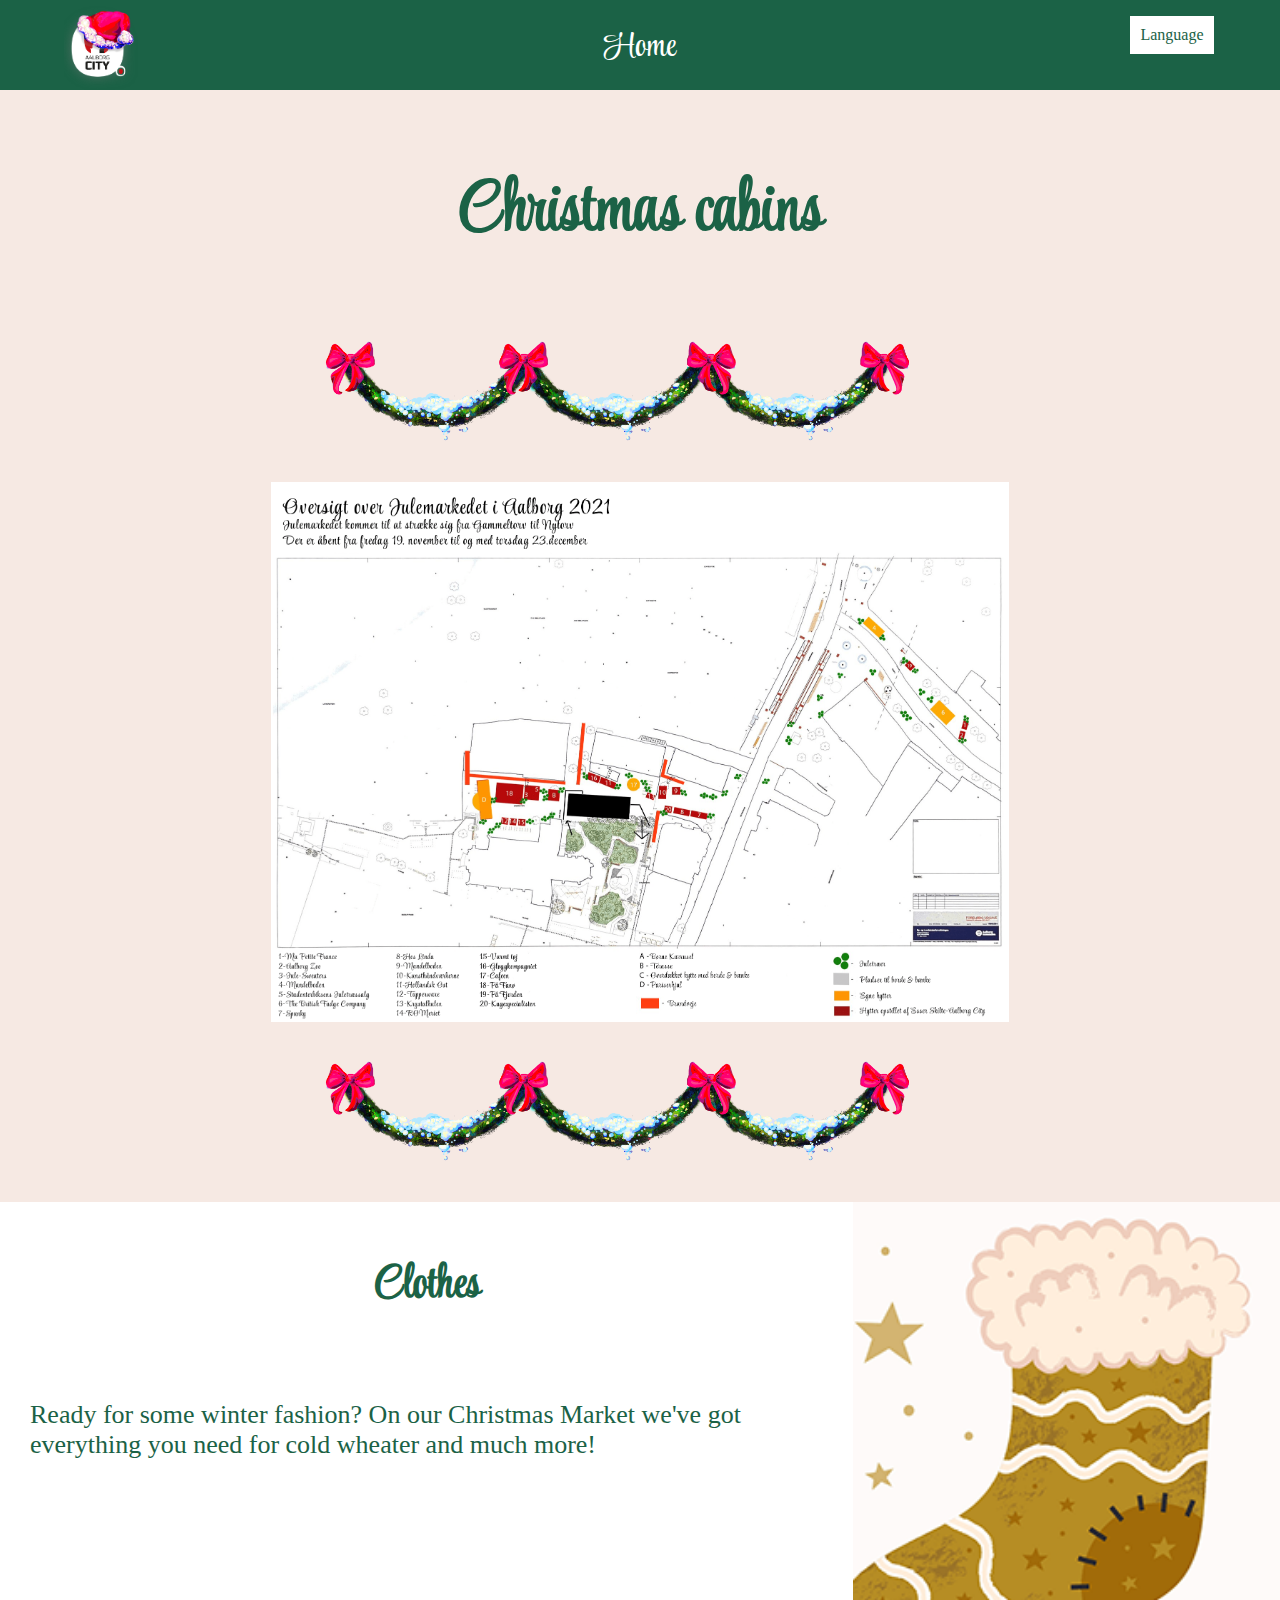
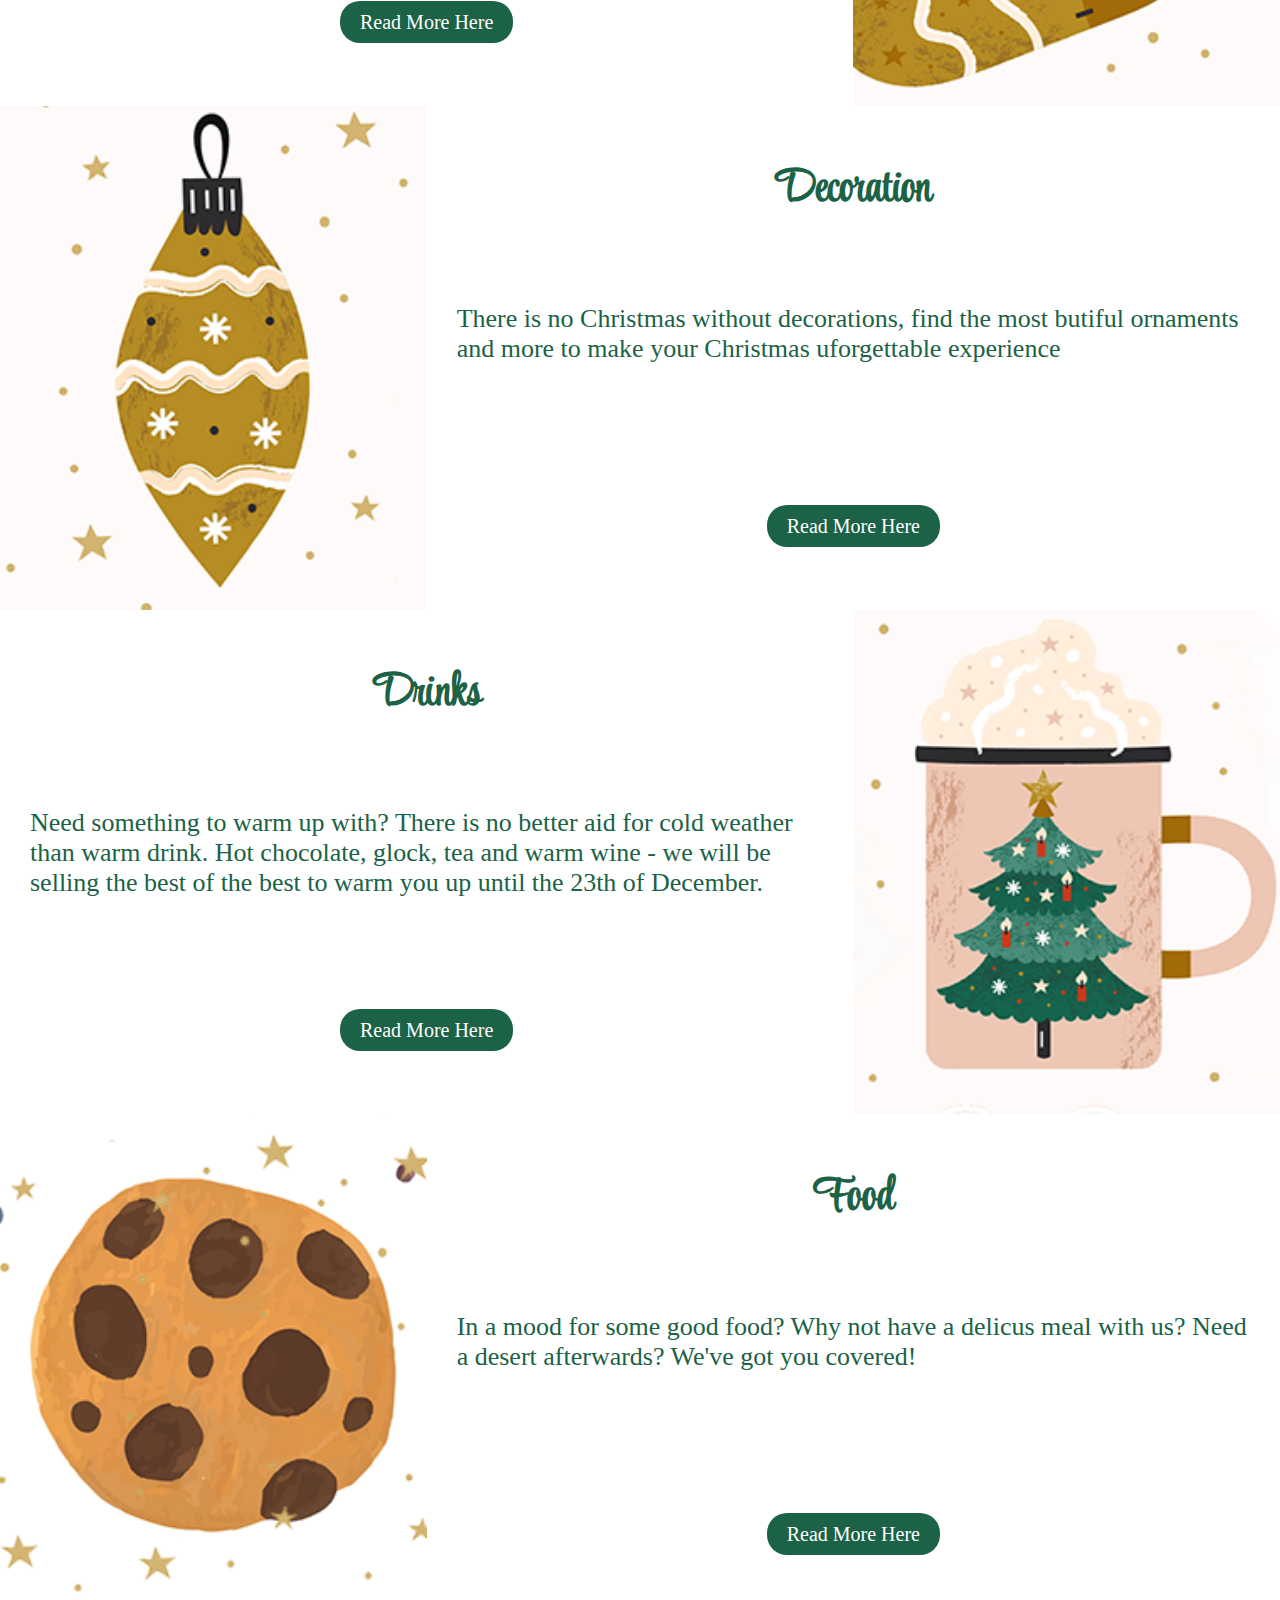
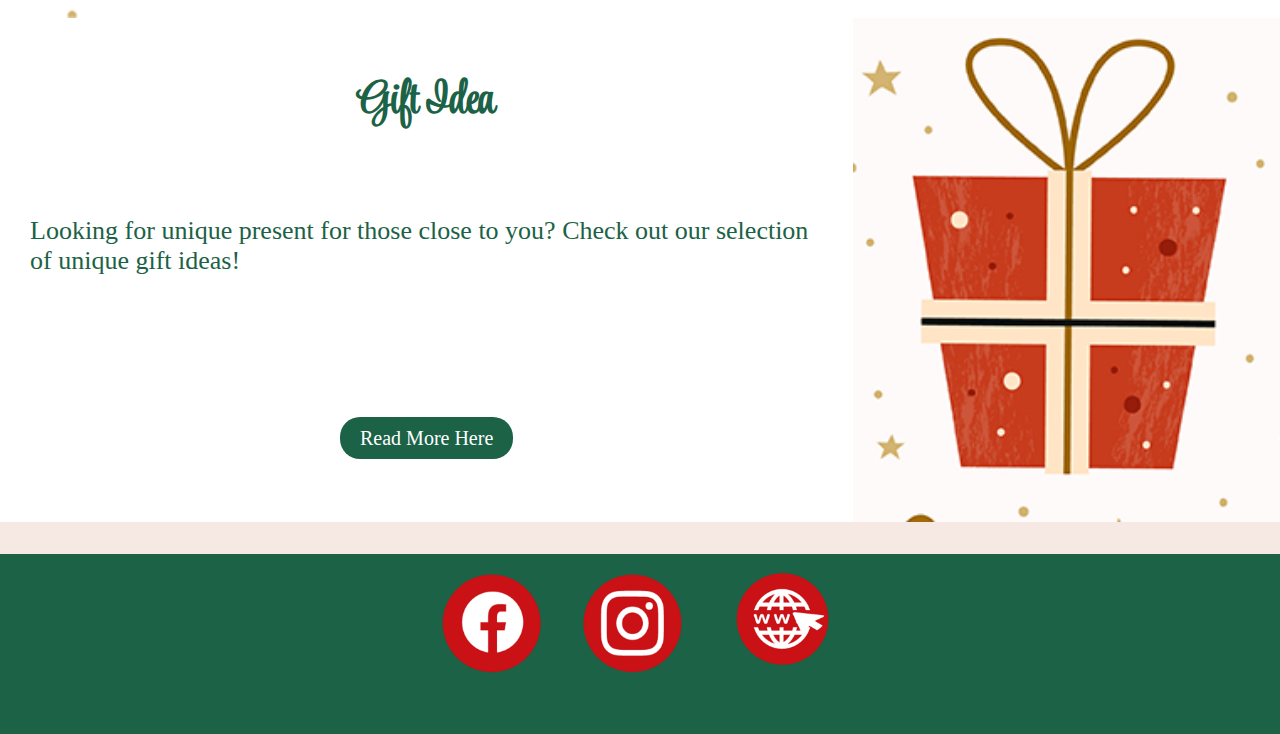
==== commit 23e9e597: "finished :)" ====
--- a/Aalborg Christmas Website/cabins.html
+++ b/Aalborg Christmas Website/cabins.html
@@ -40,40 +40,59 @@
       <article class="article-one">
         <figure class="stall-img-1"></figure>
         <h3 class="stall-heading">Clothes</h3>
-        <p class="stall-text-1"></p>
+        <p class="stall-text-1">Ready for some winter fashion? On our Christmas Market
+          we've got everything you need for cold wheater and much more!
+        </p>
         <div class="button"><a href="cabins/clothes.html">read more here</a></div>
       </article>
       <article class="article-two even">
         <figure class="stall-img-2"></figure>
         <h3 class="stall-heading">Decoration</h3>
-        <p class="stall-text-2"></p>
+        <p class="stall-text-2">There is no Christmas without decorations, find the most butiful ornaments
+          and more to make your Christmas uforgettable experience
+        </p>
         <div class="button"><a href="cabins/decorations.html">read more here</a></div>
       </article>
       <article class="article-three">
         <figure class="stall-img-3"></figure>
         <h3 class="stall-heading">Drinks</h3>
-        <p class="stall-text-3"></p>
+        <p class="stall-text-3">Need something to warm up with? There is no better
+          aid for cold weather than warm drink. Hot chocolate, glock, tea and warm wine 
+          - we will be selling the best of the best to warm you up until the 23th of December.
+        </p>
         <div class="button"><a href="cabins/drinks.html">read more here</a></div>
       </article>
       <article class="article-four even">
         <figure class="stall-img-4"></figure>
         <h3 class="stall-heading">Food</h3>
-        <p class="stall-text-4"></p>
+        <p class="stall-text-4">In a mood for some good food? Why not have a delicus meal with us? Need
+          a desert afterwards? We've got you covered!
+        </p>
         <div class="button"><a href="cabins/food.html">read more here</a></div>
       </article>
       <article class="article-five">
         <figure class="stall-img-5"></figure>
         <h3 class="stall-heading">Gift Idea</h3>
-        <p class="stall-text-5"></p>
+        <p class="stall-text-5">Looking for unique present for those close to you? Check out 
+          our selection of unique gift ideas!
+        </p>
         <div class="button"><a href="cabins/giftIdeas.html">read more here</a></div>
       </article>
     </div>
     </main>
     <footer>
       <section class="icons">
-        <figure class="icon-facebook"><a href=""></a></figure>
-        <figure class="icon-instagram"><a href=""></a></figure>
-        <figure class="icon-web"><a href=""></a></figure>
+        <a
+          href="https://www.facebook.com/events/208863084663578/?acontext=%7B%22event_action_history%22%3A[%7B%22surface%22%3A%22external_search_engine%22%7D%2C%7B%22mechanism%22%3A%22search_results%22%2C%22surface%22%3A%22search%22%7D]%2C%22ref_notif_type%22%3Anull%7D"
+          class="icon-facebook"
+          ><img src="icons/FB.png" alt="Facebook"
+        /></a>
+        <a href="https://www.instagram.com/aalborgcity/" class="icon-instagram"
+          ><img src="icons/IG.png" alt="Instagram"
+        /></a>
+        <a href="https://aalborgcity.dk/" class="icon-web"
+          ><img src="icons/Aalborgweb.png" alt="Aalborg City webpage"
+        /></a>
       </section>
     </footer>
   </body>
--- a/Aalborg Christmas Website/css/stylesheet-cabins.css
+++ b/Aalborg Christmas Website/css/stylesheet-cabins.css
@@ -24,90 +24,87 @@
 
 /*header*/
 header {
-    grid-area: header;
-    display: grid;
-    grid-template-columns: 5vw 10vw 1fr 10vw 10vw 5vw;
-    grid-template-rows: 1fr 1fr;
-    grid-template-areas:
-      ". logo . language home ."
-      ". logo . language home .";
-  
-    background-color: #1b6246;
-  }
-  header > nav {
-    grid-area: language;
-    justify-self: center;
-  }
-  
-  .logo-box {
-    grid-area: logo;
-  }
-  .logo {
-    max-width: 10vh;
+  grid-area: header;
+  display: grid;
+  grid-template-columns: 5vw 10vw 1fr 10vw 5vw;
+  grid-template-rows: 1fr ;
+  grid-template-areas:
+    ". logo home language  .";
+
+  background-color: #1b6246;
+}
+header > nav {
+  grid-area: language;
+  justify-self: center;
+}
+
+.logo-box {
+  grid-area: logo;
+}
+.logo {
+  max-width: 10vh;
   max-height: 10vh;
-    justify-self: center;
-  }
-  
-  nav ul {
-    list-style-type: none;
-  }
-  
-  nav li {
-    padding: 10px;
-    background-color: #ffffff;
-    justify-self: center;
-    text-align: center;
-    transition: 0.3s ease-in;
-    color: #1b6246;
-  }
-  
-  nav > ul > li > ul > li {
-    margin-top: 15px;
-  }
-  
-  nav > ul > li > ul {
-    display: none;
-  }
-  
-  nav > ul > li:hover {
-    cursor: pointer;
-    background-color: #1b6246;
-    color: #ffffff;
-  }
-  
-  nav > ul > li:hover > ul {
-    display: contents;
-  }
-  
-  nav > ul > li > ul > li:hover {
-    background-color: #1b6246;
-    color: #ffffff;
-  }
-  
-  .home {
-      grid-area: home;
-      align-self: center;
-      justify-self: center;
-      transition: 0.3s ease-in;
-  }
-  
-  .home > a {
-  
-    font-size: 36px;
-    color: #ffffff;
-    font-family: "Style Script", cursive;
-    padding: 0;
-    margin: 0;
-    padding: 5px 10px;
-    border-radius: 4px;
-    text-decoration: none;
-  }
-  
-  .home:hover > a {
-      background-color: #ffffff;
-      color: #82a396;  
-  }
-  
+  justify-self: center;
+}
+
+nav ul {
+  list-style-type: none;
+}
+
+nav li {
+  padding: 10px;
+  background-color: #ffffff;
+  justify-self: center;
+  text-align: center;
+  transition: 0.3s ease-in;
+  color: #1b6246;
+}
+
+nav > ul > li > ul > li {
+  margin-top: 15px;
+}
+
+nav > ul > li > ul {
+  display: none;
+}
+
+nav > ul > li:hover {
+  cursor: pointer;
+  background-color: #1b6246;
+  color: #ffffff;
+}
+
+nav > ul > li:hover > ul {
+  display: contents;
+}
+
+nav > ul > li > ul > li:hover {
+  background-color: #1b6246;
+  color: #ffffff;
+}
+
+.home {
+  grid-area: home;
+  align-self: center;
+  justify-self: center;
+  transition: 0.3s ease-in;
+}
+
+.home > a {
+  font-size: 36px;
+  color: #ffffff;
+  font-family: "Style Script", cursive;
+  padding: 0;
+  margin: 0;
+  padding: 5px 10px;
+  border-radius: 4px;
+  text-decoration: none;
+}
+
+.home:hover > a {
+  background-color: #ffffff;
+  color: #82a396;
+}
 
 /*main*/
 main {
@@ -192,7 +189,7 @@
   grid-area: stall-heading;
   font-size: 46px;
   color: #1b6246;
-  font-family: 'Style Script', cursive;
+  font-family: "Style Script", cursive;
   margin: 0;
   padding: 0;
   align-self: center;
@@ -201,6 +198,10 @@
 
 .articles > article > p {
   grid-area: stall-text;
+  justify-self: center;
+  font-size: 20px;
+  color: #1b6246;
+  margin: 30px;
 }
 
 .articles > article > .button {
@@ -250,8 +251,6 @@
   grid-area: article5;
 }
 
-
-
 .articles > article > figure {
   margin: 0;
   padding: 0;
@@ -306,30 +305,160 @@
   column-gap: 1vw;
 }
 
+.icons > a > img {
+  max-width: 10vw;
+  max-height: 10vw;
+  margin: 0;
+  padding: 0;
+}
+
 .icon-facebook {
   grid-area: icon-facebook;
-  background-image: url(../icons/FB.png);
-  background-repeat: no-repeat;
-  background-size: cover;
-  background-position: center;
-  width: 100px;
-  height: 100px;
 }
 .icon-instagram {
   grid-area: icon-instagram;
-  background-image: url(../icons/IG.png);
-  background-repeat: no-repeat;
-  background-size: cover;
-  background-position: center;
-  width: 100px;
-  height: 100px;
 }
 .icon-web {
   grid-area: icon-web;
-  background-image: url(../icons/Aalborgweb.png);
-  background-repeat: no-repeat;
-  background-size: cover;
-  background-position: center;
-  width: 100px;
-  height: 100px;
-}
+}
+@media screen and (max-width: 1600px) {
+  body {
+    grid-template-columns: 1fr;
+    grid-template-areas:
+      "header"
+      "main"
+      "footer";
+  }
+  h1 {
+    justify-self: center;
+  }
+
+  .main-text {
+    justify-self: center;
+    margin: 20px;
+  }
+
+  .articles > article > p {
+    grid-area: stall-text;
+    justify-self: center;
+    font-size: 26px;
+    color: #1b6246;
+    margin: 30px;
+  }
+}
+
+@media screen and (max-width: 1400px) {
+  main {
+    grid-template-rows: 20vh 20vh 60vh 20vh 1fr;
+  }
+}
+
+@media screen and (max-width: 1200px) {
+
+  body {
+    grid-template-rows: 10vh 850vh 20vh;
+  }
+  header {
+    grid-template-columns: 5vw 10vw 1fr 10vw 5vw 10vw 5vw;
+    grid-template-rows: 1fr 1fr;
+    grid-template-areas:
+      ". logo . language . home ."
+      ". logo . language . home .";
+  }
+
+  h1 {
+    font-size: 30px ;
+  }
+
+  main > div > article {
+    grid-template-columns: 1fr 1fr;
+    grid-template-areas:
+      "stall-heading stall-img"
+      "stall-text stall-img"
+      "stall-button stall-img";
+  }
+
+  .even {
+    grid-template-columns: 1fr 1fr;
+    grid-template-areas:
+      "stall-img stall-heading"
+      "stall-img stall-text"
+      "stall-img stall-button";
+  }
+
+  .articles > article > figure {
+    background-size: contain;
+  }
+
+  .map {
+    align-self: center;
+  }
+
+}
+
+@media screen and (max-width: 1000px) {
+  body {
+    grid-template-rows: 10vh 650vh 10vh;
+  }
+
+  header {
+    grid-template-columns: 5vw 10vw 1fr 10vw 5vw;
+    grid-template-rows: 1fr ;
+    grid-template-areas:
+      ". logo  home language .";
+  }
+
+  main {
+    grid-template-rows: 20vh 20vh 40vh 20vh 1fr;
+  }
+
+  main > div > article, .even {
+    grid-template-columns: 1fr;
+    grid-template-rows: 40vh 20vh 15vh 20vh 5vh;
+    grid-template-areas:
+      "stall-img"
+      "stall-heading"
+      "stall-text"
+      "stall-button"
+      ".";
+  }
+
+  
+
+}
+@media screen and (max-width: 750px) {
+
+  body {
+    grid-template-rows: 10vh 650vh 10vh;
+  }
+
+  main > div > article, .even {
+    grid-template-columns: 1fr;
+    grid-template-rows: 40vh 20vh 15vh 20vh 2vh;
+  
+  }
+
+}
+ 
+@media screen and (max-width: 550px) {
+  body {
+    grid-template-rows: 10vh 650vh 10vh;
+  }
+}
+@media screen and (max-width: 450px) {
+
+  body {
+    grid-template-rows: 10vh 750vh 10vh;
+  }
+
+main > div > article, .even {
+  grid-template-columns: 1fr;
+  grid-template-rows: 40vh 20vh 40vh 20vh 5vh;
+  grid-template-areas:
+    "stall-img"
+    "stall-heading"
+    "stall-text"
+    "stall-button"
+    ".";
+}
+}
